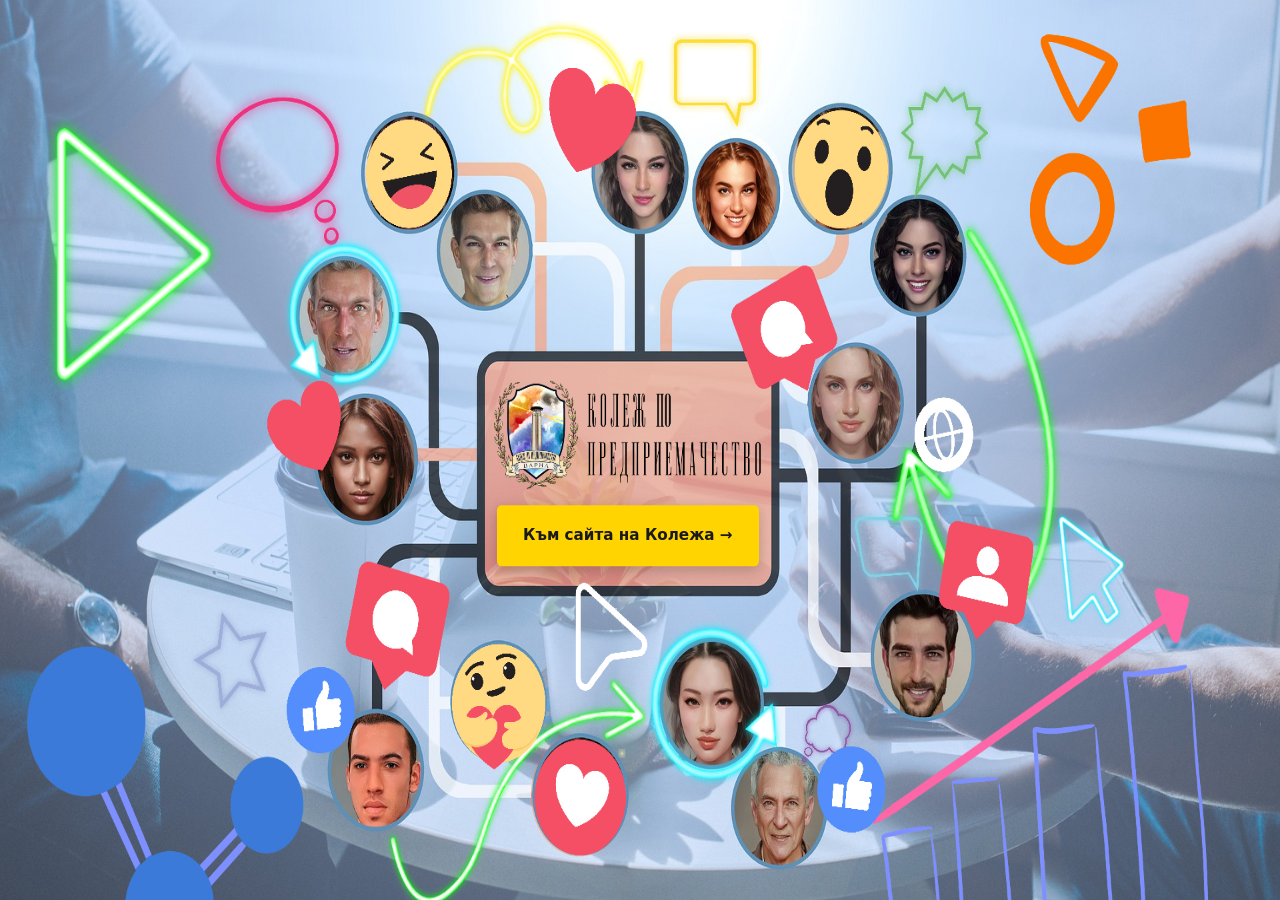
==== index.html @ 5817e472 "Initial commit Created from https://vercel.com/new" ====
<!DOCTYPE html>
<html lang="bg">
<head>
  <meta charset="UTF-8" />
  <meta name="viewport" content="width=device-width, initial-scale=1.0" />
  <title>Колеж по Предприемачество</title>
  <style>
    * { margin: 0; padding: 0; box-sizing: border-box; }
    html, body {
      width: 100%;
      height: 100%;
      overflow: hidden;
      background: #b5cceb;
    }
    .stage {
      position: relative;
      width: 100vw;
      height: 100vh;
      overflow: hidden;
    }
    .stage picture,
    .stage img {
      display: block;
      width: 100%;
      height: 100%;
      object-fit: fill;
    }
    .cta {
      position: absolute;
      left: 38.8%;
      top: 55.6%;
      transform: translateY(-50%);
      z-index: 2;
      display: inline-flex;
      align-items: center;
      justify-content: center;
      width: 20.5%;
      padding: 1.35rem 1rem;
      background: #ffd400;
      color: #1a1a1a;
      font: 700 clamp(0.8rem, 1.2vw, 0.95rem)/1.2 system-ui, sans-serif;
      text-decoration: none;
      border-radius: 0.3rem;
      box-shadow: 0 4px 14px rgba(0, 0, 0, 0.22);
    }
    .cta:hover {
      background: #ffe34d;
    }

    @media (min-width: 769px) {
      .stage img {
        transform: translateY(-6.5%) scaleY(1.2);
        transform-origin: center top;
      }
      .cta {
        top: 59.5%;
      }
    }

    @media (max-width: 768px) {
      .stage {
        overflow: hidden;
      }
      .stage img {
        transform: scale(1.08);
        transform-origin: center center;
      }
      .cta {
        left: 33.8%;
        top: 53.5%;
        width: 29.5%;
        padding: 0.5rem 0.4rem;
        font-size: clamp(0.55rem, 2.2vw, 0.75rem);
        border-radius: 0.25rem;
      }
    }
  </style>
</head>
<body>
  <div class="stage">
    <picture>
      <source
        media="(max-width: 768px)"
        srcset="Gemini_Generated_Image_8z5ver8z5ver8z5v.png"
        width="1536"
        height="2752"
      />
      <img
        src="geralt-network-updated.jpg"
        alt=""
        width="1920"
        height="1280"
      />
    </picture>
    <a class="cta" href="https://varnacollege.com" target="_blank" rel="noopener noreferrer">Към сайта на Колежа →</a>
  </div>
</body>
</html>
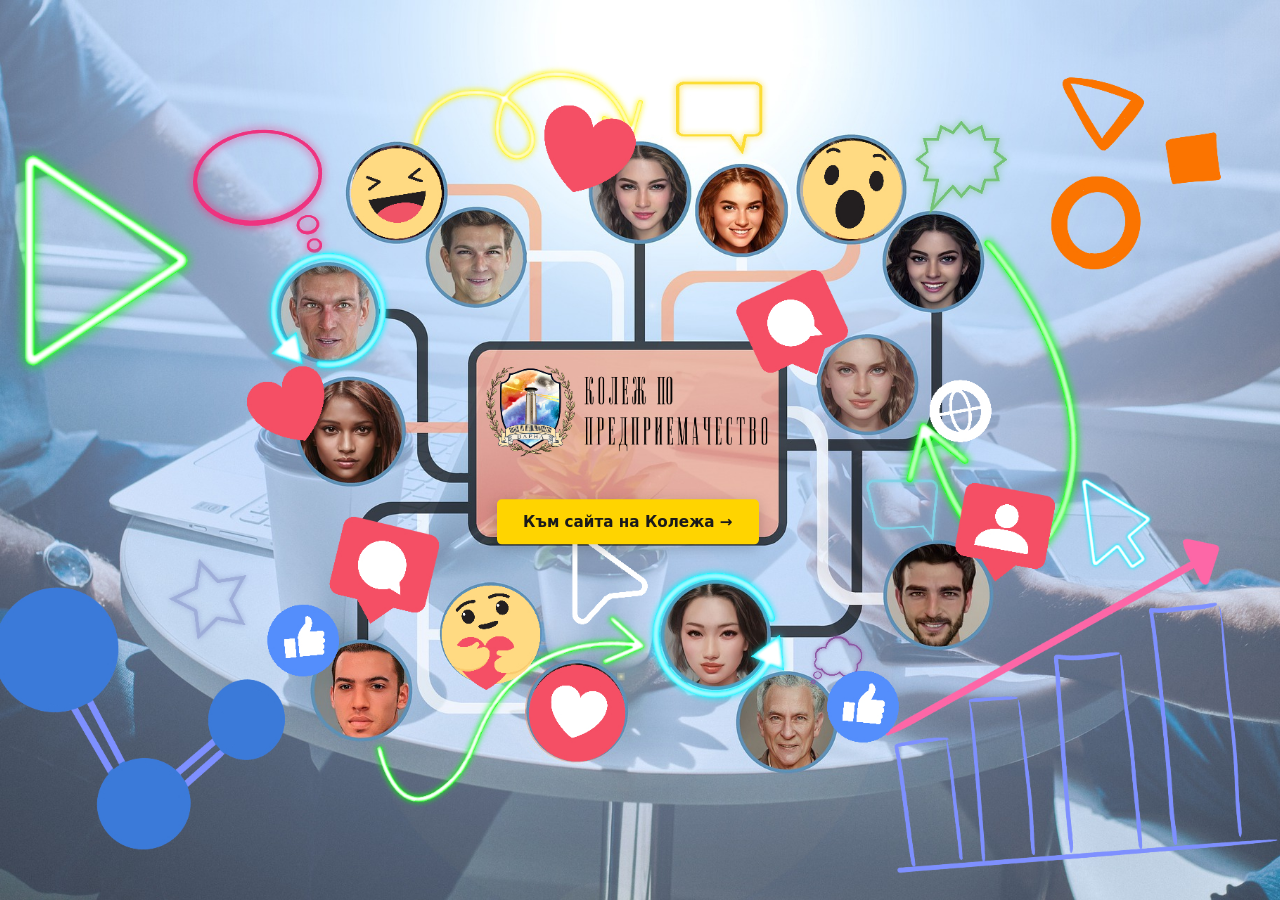
==== commit c2e7d6ef: "Update styles in index.html for improved layout and responsiveness. Changed image object-fit to cove" ====
--- a/index.html
+++ b/index.html
@@ -23,19 +23,20 @@
       display: block;
       width: 100%;
       height: 100%;
-      object-fit: fill;
+      object-fit: cover;
+      object-position: center 45%;
     }
     .cta {
       position: absolute;
       left: 38.8%;
-      top: 55.6%;
+      top: 58%;
       transform: translateY(-50%);
       z-index: 2;
       display: inline-flex;
       align-items: center;
       justify-content: center;
       width: 20.5%;
-      padding: 1.35rem 1rem;
+      padding: 0.85rem 1rem;
       background: #ffd400;
       color: #1a1a1a;
       font: 700 clamp(0.8rem, 1.2vw, 0.95rem)/1.2 system-ui, sans-serif;
@@ -45,16 +46,6 @@
     }
     .cta:hover {
       background: #ffe34d;
-    }
-
-    @media (min-width: 769px) {
-      .stage img {
-        transform: translateY(-6.5%) scaleY(1.2);
-        transform-origin: center top;
-      }
-      .cta {
-        top: 59.5%;
-      }
     }
 
     @media (max-width: 768px) {
@@ -69,7 +60,7 @@
         left: 33.8%;
         top: 53.5%;
         width: 29.5%;
-        padding: 0.5rem 0.4rem;
+        padding: 0.35rem 0.4rem;
         font-size: clamp(0.55rem, 2.2vw, 0.75rem);
         border-radius: 0.25rem;
       }
